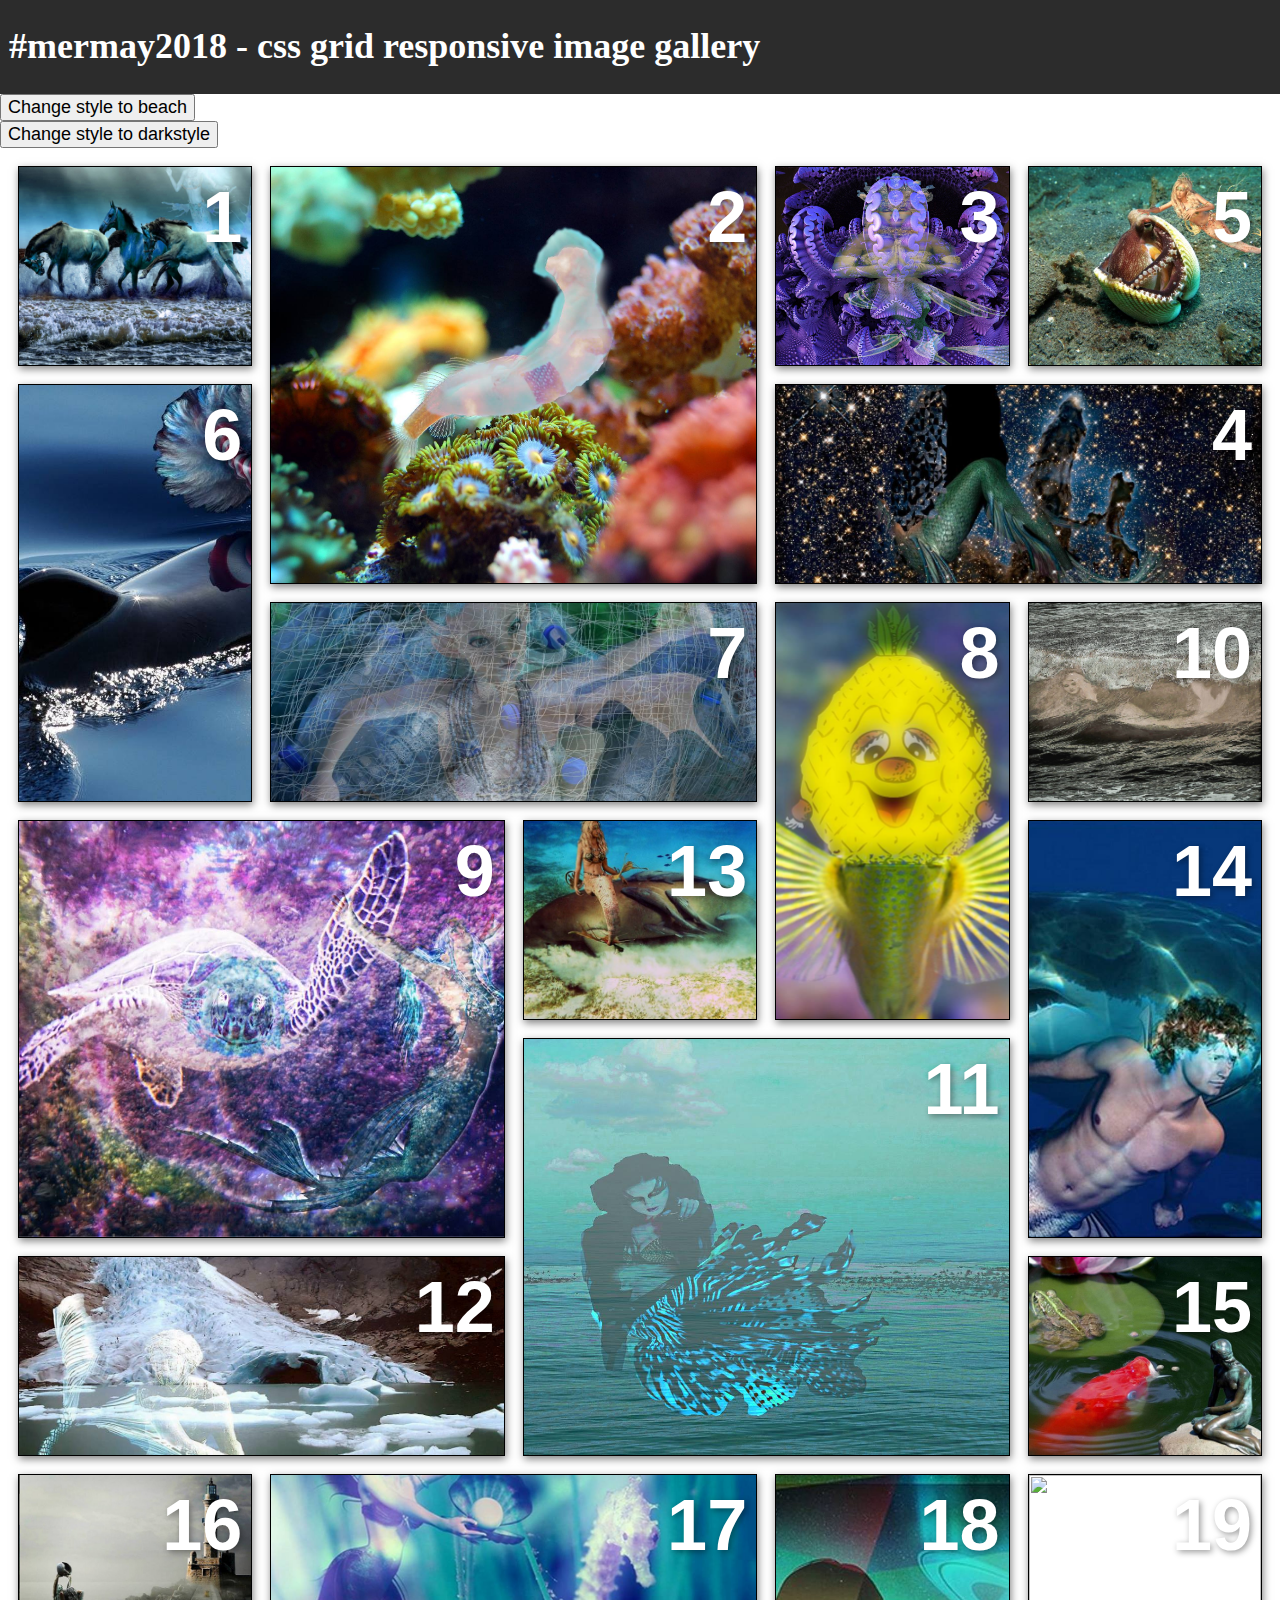
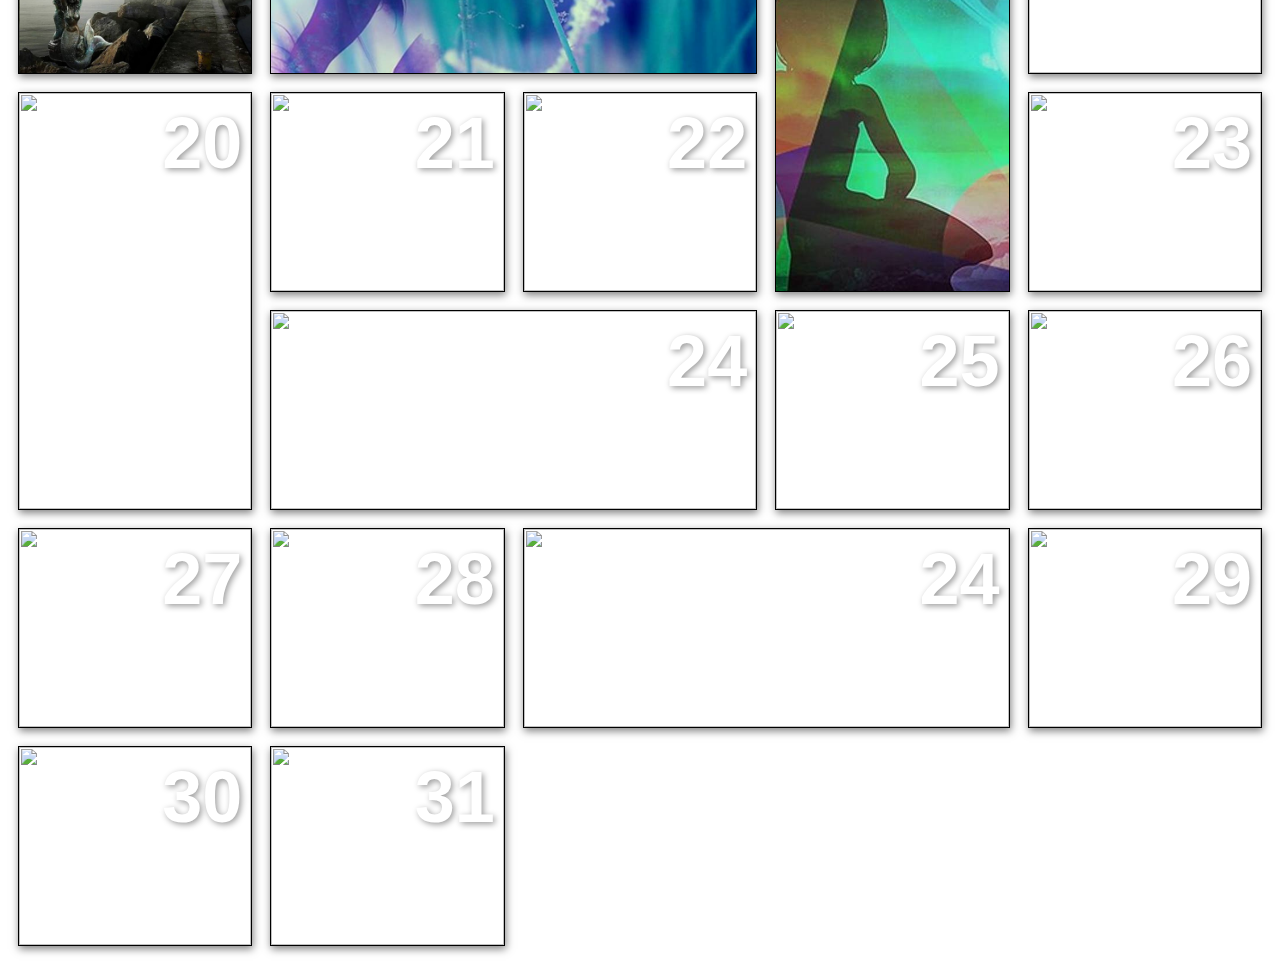
==== basicgrid.html @ f6c02491 "Update basicgrid.html" ====
<!doctype html>
<html>
  <head>
    <meta charset="utf-8">
    <meta http-equiv="x-ua-compatible" content="ie=edge">
    <meta name="viewport" content="width=device-width, initial-scale=1">
    <title>#mermay2018</title>
      
    <link href="https://fonts.googleapis.com/css?family=Gruppo" rel="stylesheet">
    
    <link rel="stylesheet" href="css/normalize.css">
    <link rel="stylesheet" href="css/universal.css">
    
    <link rel="stylesheet" href="css/style.css">
    <link rel="alternate stylesheet" title="basicgrid" href="css/style.css">
    <link rel="alternate stylesheet" title="darkstyle" href="css/darkstyle.css">  
  </head>
  <body>

    <main>
    
      <header>
        <h1>#mermay2018 - css grid responsive image gallery</h1>
	      
	  <form> <input type="button" value="Change style to beach" onclick="window.location.href='index.html'" />
          </form>
	  <form> <input type="button" value="Change style to darkstyle" onclick="window.location.href='darkstyle.html'" />
          </form>
      </header>
      
            <div class="warning">This demo only works in browsers that support CSS Grid Layout. If you can see this message, then your browser isn't supporting Grid. You can try out Grid in <a href="https://nightly.mozilla.org/">Firefox Nightly</a> or <a href="http://gridbyexample.com/browsers/">other browsers by flipping a flag</a>.</div>
            
      <ul>
        <li tabindex="0"><img src="media/mermay1.jpg" alt="Mermaid with horses in sea waves" /><span>1</span></li>
        <li tabindex="0" class="highlight-box"><img src="media/mermay2.jpg" alt="Mermaid swimming amongst coral" /><span>2</span></li>
        <li tabindex="0"><img src="media/mermay3.jpg" alt="Royal Mermaid" /><span>3</span></li>
        <li tabindex="0" class="highlight-wide"><img src="media/mermay4.jpg" "Starwars - mermaid dreaming Eagle Nebula" /><span>4</span></li>
        <li tabindex="0"><img src="media/mermay5.jpg" alt="Mermaid with octopus hiding in shell" /><span>5</span></li>
        <li tabindex="0" class="highlight-tall"><img src="media/mermay6.jpg" alt="mermaid with shell horns" /><span>6</span></li>
        <li tabindex="0" class="highlight-wide"><img src="media/mermay7.jpg" alt="mermaid caught in fishing net with plastic bottles" /><span>7</span></li>
        <li tabindex="0" class="highlight-tall"><img src="media/mermay8.jpg" alt="Tropical mermaid" /><span>8</span></li>
        <li tabindex="0" class="highlight-box"><img src="media/mermay9.jpg" alt="Mermaid turtle dancing" /><span>9</span></li>
        <li tabindex="0"><img src="media/mermay10.jpg" alt="Albino mermaid" /><span>10</span></li>
        <li tabindex="0" class="highlight-box"><img src="media/mermay11.jpg" alt="Venomous mermaid" /><span>11</span></li>
        <li tabindex="0" class="highlight-wide"><img src="media/mermay12.jpg" alt="Glacial mermaid" /><span>12</span></li>
        <li tabindex="0"><img src="media/mermay13.jpg" alt="Mermaid and dugong" /><span>13</span></li>
        <li tabindex="0" class="highlight-tall"><img src="media/mermay14.jpg" alt="Mermaid with shark" /><span>14</span></li>
        <li tabindex="0"><img src="media/mermay15.jpg" alt="Mermaid with frog and koi" /><span>15</span></li>
        <li tabindex="0"><img src="media/mermay16.jpg" alt="Mermaid sirens on the rocks" /><span>16</span></li>
        <li tabindex="0" class="highlight-wide"><img src="media/mermay17.jpg" alt="Mermaid and seahorse" /><span>17</span></li>
        <li tabindex="0" class="highlight-tall"><img src="media/mermay18.jpg" alt="Mermaid pondering space-galaxy" /><span>18</span></li>
        <li tabindex="0"><img src="" alt="" /><span>19</span></li>
        <li tabindex="0" class="highlight-tall"><img src="" alt="" /><span>20</span></li>
        <li tabindex="0"><img src="" alt="" /><span>21</span></li>
        <li tabindex="0"><img src="" alt="" /><span>22</span></li>
        <li tabindex="0"><img src="" alt="" /><span>23</span></li>
        <li tabindex="0" class="highlight-wide"><img src="" alt="" /><span>24</span></li>
        <li tabindex="0"><img src="" alt="" /><span>25</span></li>
        <li tabindex="0"><img src="" alt="" /><span>26</span></li>
	<li tabindex="0"><img src="" alt="" /><span>27</span></li>
        <li tabindex="0"><img src="" alt="" /><span>28</span></li>
        <li tabindex="0" class="highlight-wide"><img src="" alt="" /><span>24</span></li>
        <li tabindex="0"><img src="" alt="" /><span>29</span></li>
        <li tabindex="0"><img src="" alt="" /><span>30</span></li>
	<li tabindex="0"><img src="" alt="" /><span>31</span></li>
      </ul>
    </main>

  </body>
</html>
---- css/universal.css ----
* {
  -webkit-box-sizing: border-box;
          box-sizing: border-box; }

		  
html {
  font-family: georgia, serif;
  text-rendering: optimizeLegibility;
  -webkit-font-kerning: normal;
          font-kerning: normal;
  -webkit-text-size-adjust: 100%;
     -moz-text-size-adjust: 100%;
      -ms-text-size-adjust: 100%;
          text-size-adjust: 100%; }

img {
  width: 100%; }

.element-invisible {
  position: absolute !important;
  height: 1px;
  width: 1px;
  overflow: hidden;
  clip: rect(1px 1px 1px 1px); }
---- css/style.css ----
html {
  font-family: helvetica, sans-serif;
  font-size: 18px; }

h1 {
  font-family: 'BauerBodoniW01-BoldDisp', georgia, serif;
  font-size: 2rem;
  color: #fff;
  margin: 0;
  padding: 0.75em 0.25em;
  background: #2c2c2c;
  line-height: 1.1em; }

ul {
  padding: 0; }

li {
  list-style-type: none;
  font-weight: bold;
  font-size: 4rem;
  position: relative; }

li:focus {
  border: 10px solid blue; }

span {
  position: absolute;
  top: 10px;
  right: 10px;
  color: #fff;
  text-shadow: 2px 2px 6px rgba(0, 0, 0, 0.4); }

ul {
  /* autoprefixer: off */
  display: grid;
  grid-template-columns: repeat(auto-fit, minmax(200px, 1fr));
  grid-auto-rows: 200px;
  grid-auto-flow: dense;
  grid-gap: 1em;
  margin: 1em; }

li.highlight-box {
  grid-row: span 2;
  grid-column: span 2; }

li.highlight-tall {
  grid-row: span 2; }

li.highlight-wide {
  grid-column: span 2; }

img {
  display: block;
  -o-object-fit: cover;
     object-fit: cover;
  height: 100%;
  border: 1px solid black;
  -webkit-box-shadow: 1px 3px 8px rgba(0, 0, 0, 0.5);
          box-shadow: 1px 3px 8px rgba(0, 0, 0, 0.5); }

.warning {
  color: red;
  font-size: 200%; }

@supports (display: grid) {
  .warning {
    display: none; } }
---- css/style.css ----
html {
  font-family: helvetica, sans-serif;
  font-size: 18px; }

h1 {
  font-family: 'BauerBodoniW01-BoldDisp', georgia, serif;
  font-size: 2rem;
  color: #fff;
  margin: 0;
  padding: 0.75em 0.25em;
  background: #2c2c2c;
  line-height: 1.1em; }

ul {
  padding: 0; }

li {
  list-style-type: none;
  font-weight: bold;
  font-size: 4rem;
  position: relative; }

li:focus {
  border: 10px solid blue; }

span {
  position: absolute;
  top: 10px;
  right: 10px;
  color: #fff;
  text-shadow: 2px 2px 6px rgba(0, 0, 0, 0.4); }

ul {
  /* autoprefixer: off */
  display: grid;
  grid-template-columns: repeat(auto-fit, minmax(200px, 1fr));
  grid-auto-rows: 200px;
  grid-auto-flow: dense;
  grid-gap: 1em;
  margin: 1em; }

li.highlight-box {
  grid-row: span 2;
  grid-column: span 2; }

li.highlight-tall {
  grid-row: span 2; }

li.highlight-wide {
  grid-column: span 2; }

img {
  display: block;
  -o-object-fit: cover;
     object-fit: cover;
  height: 100%;
  border: 1px solid black;
  -webkit-box-shadow: 1px 3px 8px rgba(0, 0, 0, 0.5);
          box-shadow: 1px 3px 8px rgba(0, 0, 0, 0.5); }

.warning {
  color: red;
  font-size: 200%; }

@supports (display: grid) {
  .warning {
    display: none; } }
---- css/darkstyle.css ----
/* styles adapted from http://labs.jensimmons.com/2016/examples/image-gallery-grid-1.html 
after watching https://www.youtube.com/watch?v=qNtJ5p3h2A4 */

html {
  font-family: 'Gruppo', cursive, lato, sans-serif;
  font-size: 18px;
  background: #6699cc;
  background: linear-gradient(to bottom, #f6e6b4 0%,#ed9017 100%);
  /* Permalink - use to edit and share this gradient: http://colorzilla.com/gradient-editor/#45484d+0,000000+100;Black+3D+%231 */
background: #45484d; /* Old browsers */
background: -moz-linear-gradient(top, #45484d 0%, #000000 100%); /* FF3.6-15 */
background: -webkit-linear-gradient(top, #45484d 0%,#000000 100%); /* Chrome10-25,Safari5.1-6 */
background: linear-gradient(to bottom, #45484d 0%,#000000 100%); /* W3C, IE10+, FF16+, Chrome26+, Opera12+, Safari7+ */
filter: progid:DXImageTransform.Microsoft.gradient( startColorstr='#45484d', endColorstr='#000000',GradientType=0 ); /* IE6-9 */  }

h1 {
  font-family: 'Gruppo', cursive, lato, sans-serif;
  font-size: 2rem;
  color: #dcdcdc;
  margin: 0;
  padding: 0.75em 0.25em;
  background: #2c2c2c;
  background: linear-gradient(to bottom, #cedbe9 0%,#aac5de 17%,#6199c7 50%,#3a84c3 51%,#419ad6 59%,#4bb8f0 71%,#3a8bc2 84%,#26558b 100%);
  /* Permalink - use to edit and share this gradient: http://colorzilla.com/gradient-editor/#4c4c4c+0,595959+12,666666+25,474747+39,2c2c2c+50,000000+51,111111+60,2b2b2b+76,1c1c1c+91,131313+100;Black+Gloss+%231 */
background: #4c4c4c; /* Old browsers */
background: -moz-linear-gradient(top, #4c4c4c 0%, #595959 12%, #666666 25%, #474747 39%, #2c2c2c 50%, #000000 51%, #111111 60%, #2b2b2b 76%, #1c1c1c 91%, #131313 100%); /* FF3.6-15 */
background: -webkit-linear-gradient(top, #4c4c4c 0%,#595959 12%,#666666 25%,#474747 39%,#2c2c2c 50%,#000000 51%,#111111 60%,#2b2b2b 76%,#1c1c1c 91%,#131313 100%); /* Chrome10-25,Safari5.1-6 */
background: linear-gradient(to bottom, #4c4c4c 0%,#595959 12%,#666666 25%,#474747 39%,#2c2c2c 50%,#000000 51%,#111111 60%,#2b2b2b 76%,#1c1c1c 91%,#131313 100%); /* W3C, IE10+, FF16+, Chrome26+, Opera12+, Safari7+ */
filter: progid:DXImageTransform.Microsoft.gradient( startColorstr='#4c4c4c', endColorstr='#131313',GradientType=0 ); /* IE6-9 */
  }

/* CSS3 button styles from Codrops https://tympanus.net/codrops/2009/09/02/20-fresh-and-colorful-css3-buttons/ */

             .button{
                padding:5px 15px 5px 15px;
                text-decoration: none;
                display: inline-block;
                -moz-border-radius: 10px;
                -webkit-border-radius: 10px;
                -moz-box-shadow: 0 1px 3px rgba(0,0,0,0.5);
                -webkit-box-shadow: 0 1px 3px rgba(0,0,0,0.5);
                border-bottom: 1px solid rgba(0,0,0,0.25);
                font-family: "Lucida Grande",Lucida,Verdana,sans-serif;
                outline:none;
                position:relative;
                font-size: 32px;
                margin:10px;
                background:transparent url(buttonover.png) repeat-x top left;
                white-space:nowrap;
            }
            .button:hover{
                background-color: #777;
            }
            .button:active{
                top: 1px;
                left:1px;
            }
            .shadow{
                background-color: #a3a3a3;
                border: 2px solid #777;
                color: #FFF;
                font-weight:bold;
                text-shadow: 0 1px 1px rgba(0,0,0,0.8);
            }
            .engraved{
                background: #666;
                border: 2px solid #777;
                color: #000;
                text-shadow: 0px 1px 1px #fff;
                font-weight: bold;
            }
            .glow{
                color: #fff;
                background: #888;
                border: 2px solid #777;
                text-shadow: 1px 1px 6px #fff;
            }
            .white{
                color: #fff;
                background: #fff;
                text-shadow: 1px 1px 4px #000;
                border: 2px solid #f0f0f0;
                font-family: "Arial";
                font-weight:bold;
                text-transform:uppercase;
                letter-spacing:-1px;
            }
            .white:hover{
                background-color:#f1f1f1;
            }
            .red{
                background-color: #B00000;
                border: 1px solid #7F0000;
                color: #FFF;
                text-shadow: 1px 1px 4px #000;
                font-family: "Palatino Linotype";
            }
            .red:hover{
                background-color:#800000;
            }

            .lightblue{
                background-color: #7FB0F0;
                color: #FFF;
                text-shadow: 0 -1px 1px rgba(0,0,0,0.25);
                font-weight:100;
            }
            .lightblue:hover{
                background-color:#7FA0C0;
            }
            .olive{
                background-color: #B0E000;
                border: 1px outset #D0E000;
                color: #FFF;
                font-style:italic;
                text-shadow: 0 2px 1px rgba(0,0,0,0.2);
            }
            .olive:hover{
                background-color: #90A000;
            }
            .orange{
                background-color: #FFCC00;
                border: 1px outset #F2FF00;
                color: #FFF;
                font-family:Helvetica;
                font-weight:bold;
            }
            .orange:hover{
                background-color: #FF8000;
            }
            .pink{
                background-color: #C0107F;
                border: 1px outset #70107F;
                color: #FFF;
                font-family:"Georgia";
                font-weight:bold;
            }
            .pink:hover{
                background-color: #F0107F;
            }
            .pink:active{
                border: 1px inset #70107F;
            }
            .sea{
                background-color: #20807F;
                color: #FFF;
            }
            .sea:hover{
                background-color: #60807F;
            }
            .rose{
                background-color: #F07FD0;
                color: #FFF;
                font-family: "Palatino Linotype";
                font-style: italic;
                letter-spacing:-1px;
                text-shadow: -1px 1px 1px rgba(0, 0, 0, 0.4);
            }
            .rose:hover{
                background-color: #B07FA0;
            }
            .black{
                background-color: #000;
                background-image:url(buttonover2.png);
                color: #FFF;
                letter-spacing:-1px;
                text-shadow: 0 2px 1px rgba(0,0,0,0.2);
            }
            .black:hover{
                background-color: #777;
            }

            .sand{
                background-color: #FFF090;
                background-image:url(buttonover2.png);
                color: #fff;
                letter-spacing: 3px;
                text-shadow: 1px 0px 1px rgba(0,0,0,0.2);
            }
            .sand:hover{
                background-color: #F0C07F;
            }

            .violet{
                background-color: #9400D3;
                background-image:url(buttonover2.png);
                color: #777;
                font-family:"Arial Black";
                text-shadow: 0px 1px 1px #fff;
            }
            .violet:hover{
                background-color: #8A2BE2;
            }

            .green{
                background-color: #32CD32;
                background-image:url(buttonover2.png);
                color: #fff;
                font-family:"Century Gothic";
                text-transform:uppercase;
                font-style:italic;
                text-shadow: 1px 0px 1px rgba(0,0,0,0.2);
            }
            .green:hover{
                background-color: #2F4F4F;
            }
            .darkblue{
                background-color: #00008B;
                background-image:url(buttonover2.png);
                color: #fff;
                font-family:"Impact";
                text-shadow: 1px 0px 1px rgba(0,0,0,0.2);
            }
            .darkblue:hover{
                background-color: #191970;
            }
            .sunset{
                background-color: #FF6347;
                background-image:url(buttonover2.png);
                color: #777;
                font-family:"Palatino Linotype";
                text-transform:uppercase;
                text-shadow: 0px 1px 1px #fff;
            }
            .sunset:hover{
                background-color: #FF7F50;
            }
            .choco{
                background-color: #D2691E;
                background-image:url(buttonover2.png);
                color: #fff;
                font-family:"Gill Sans";
                text-shadow: 1px 0px 1px rgba(0,0,0,0.2);
            }
            .choco:hover{
                background-color: #D2B48C;
            }
            .cadet{
                background-color: #5F9EA0;
                background-image:url(buttonover2.png);
                color: #fff;
                font-family: "Arial Narrow";
                text-shadow: 1px 0px 1px rgba(0,0,0,0.2);
            }
            .cadet:hover{
                background-color: #008080;
            }
            .aqua{
                background-color: #00FFFF;
                background-image:url(buttonover2.png);
                color: #fff;
                font-family: "Tahoma";
                text-shadow: 1px 1px 4px #000;
            }
            .aqua:hover{
                background-color: #00FFCC;
            }

ul {
  padding: 0; }

li {
  list-style-type: none;
  font-weight: bold;
  font-size: 4rem;
  position: relative; }

li:focus {
  border: 10px solid #808080; }

span {
  position: absolute;
  top: 10px;
  left: 10px;
  color: #dcdcdc;
  text-shadow: 2px 2px 6px rgba(0, 0, 0, 0.8); }

ul {
  /* autoprefixer: off */
  display: grid;
  grid-template-columns: repeat(auto-fit, minmax(200px, 1fr));
  grid-auto-rows: 200px;
  grid-auto-flow: dense;
  grid-gap: 1em;
  margin: 1em; }

li.highlight-box {
  grid-row: span 2;
  grid-column: span 2; }

li.highlight-tall {
  grid-row: span 2; }

li.highlight-wide {
  grid-column: span 2; }

img {
  display: block;
  -o-object-fit: cover;
     object-fit: cover;
  height: 100%;
  border: 1px solid black;
  -webkit-box-shadow: 1px 3px 8px rgba(0, 0, 0, 0.5);
          box-shadow: 1px 3px 8px rgba(0, 0, 0, 0.5); }

.warning {
  color: red;
  font-size: 200%; }

@supports (display: grid) {
  .warning {
    display: none; } }
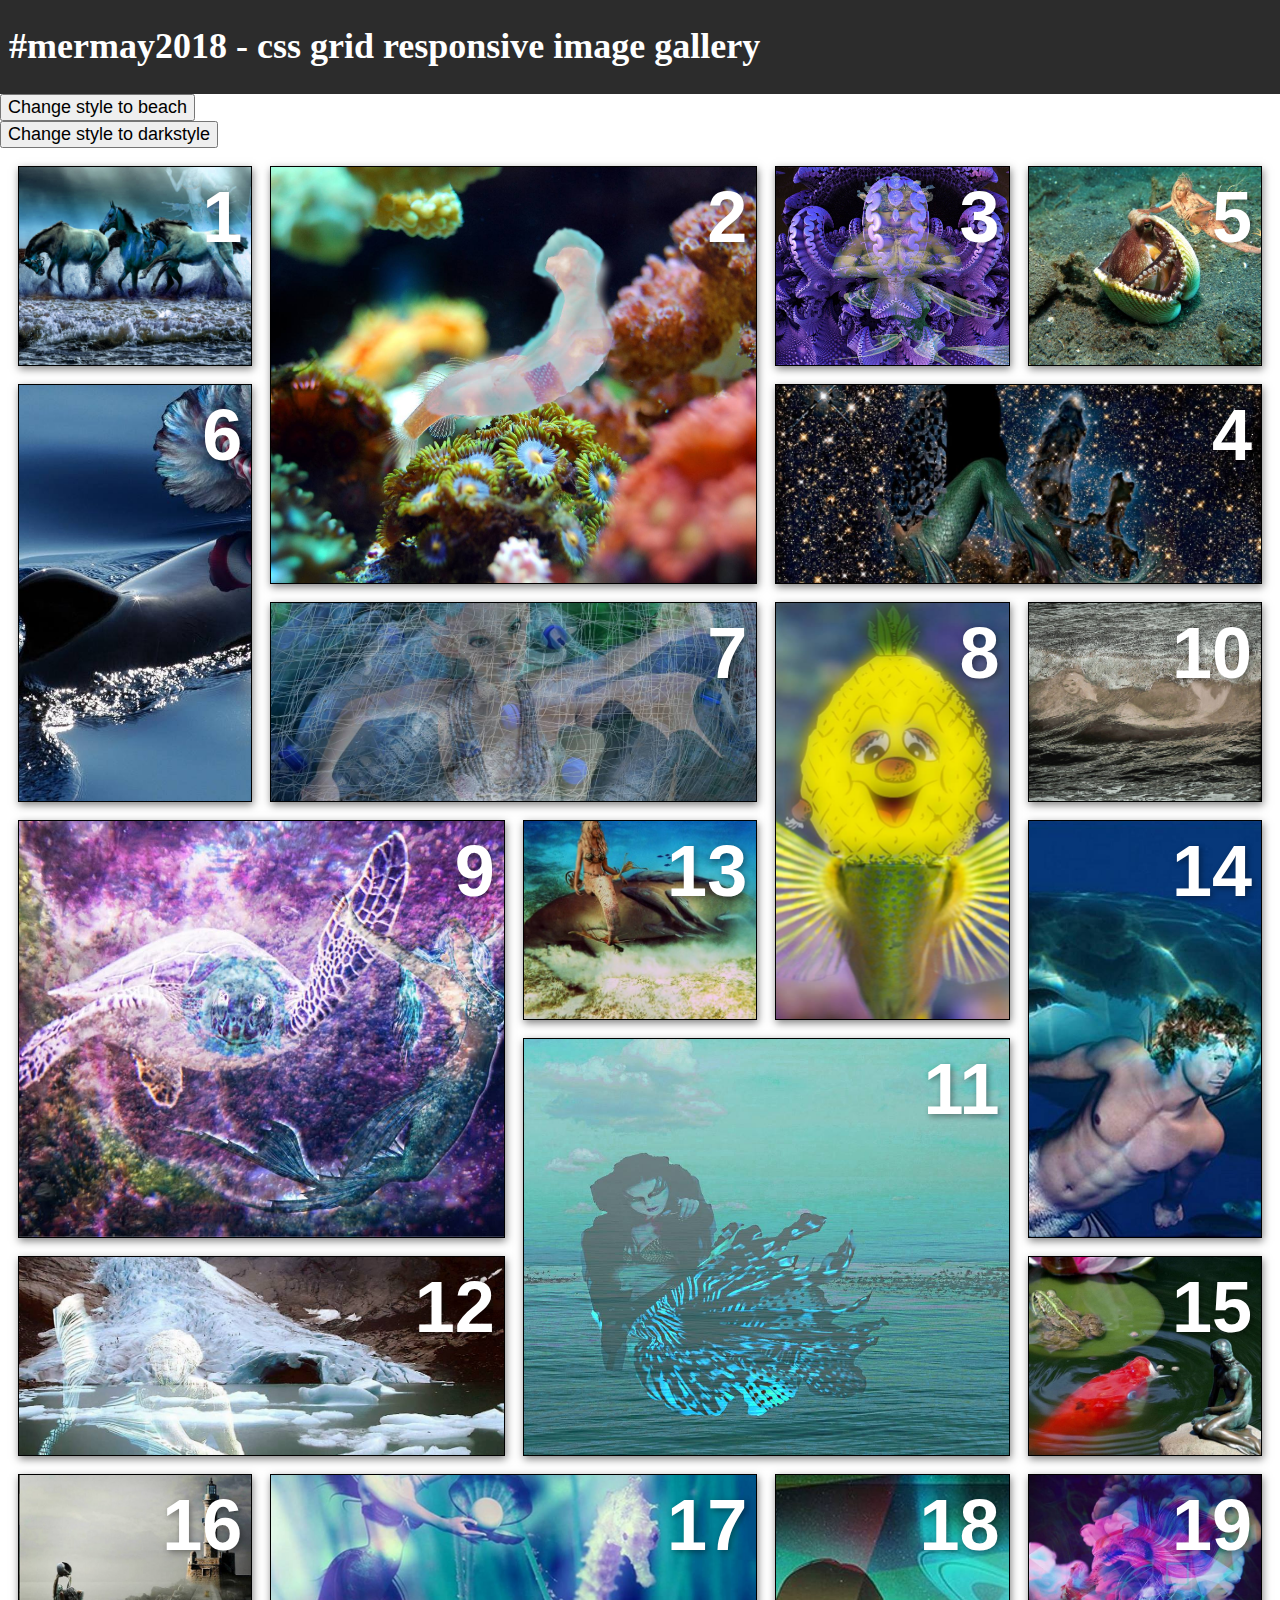
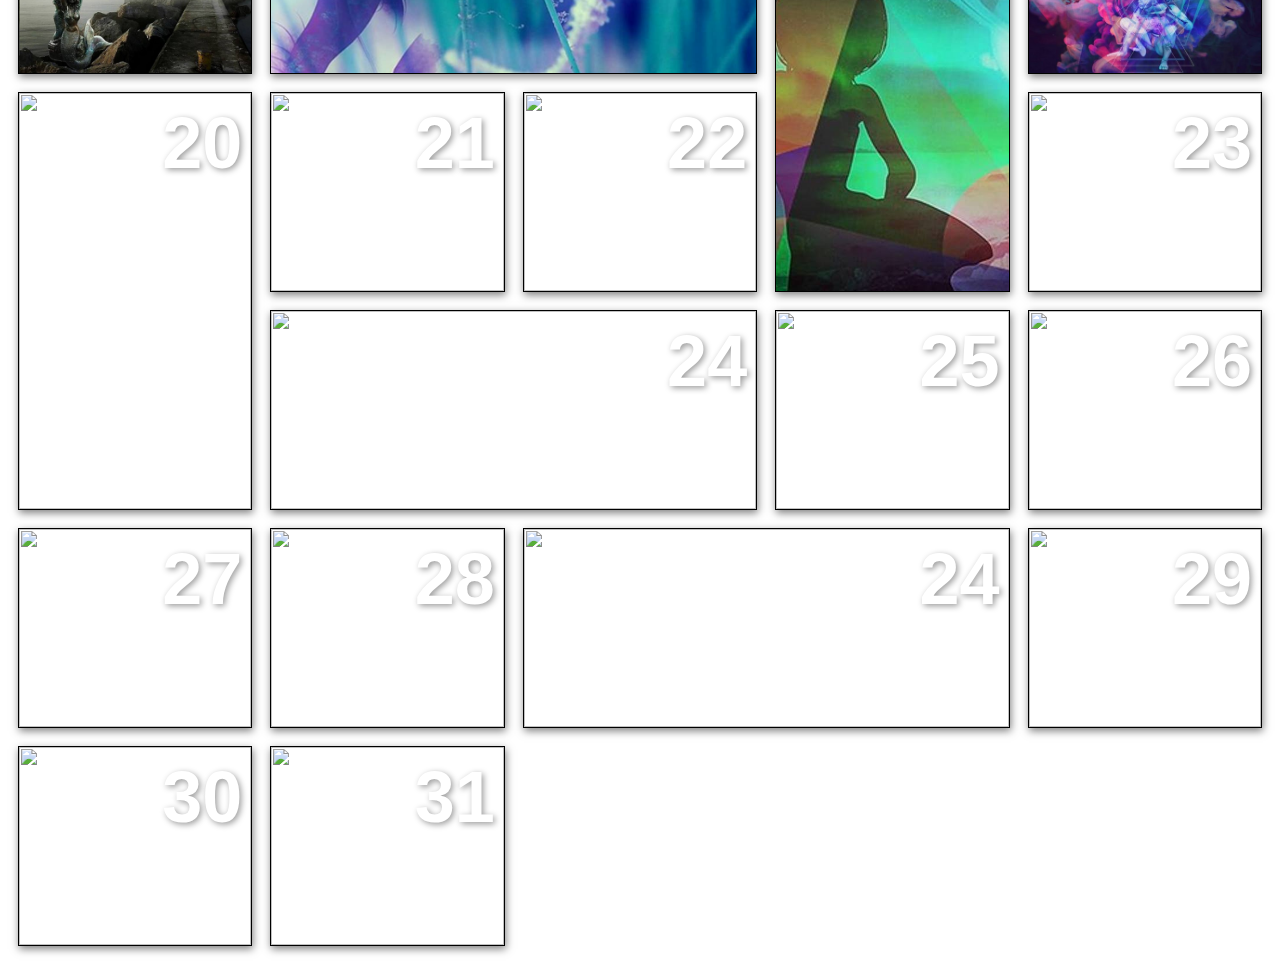
==== commit 905ee900: "Update basicgrid.html" ====
--- a/basicgrid.html
+++ b/basicgrid.html
@@ -49,7 +49,7 @@
         <li tabindex="0"><img src="media/mermay16.jpg" alt="Mermaid sirens on the rocks" /><span>16</span></li>
         <li tabindex="0" class="highlight-wide"><img src="media/mermay17.jpg" alt="Mermaid and seahorse" /><span>17</span></li>
         <li tabindex="0" class="highlight-tall"><img src="media/mermay18.jpg" alt="Mermaid pondering space-galaxy" /><span>18</span></li>
-        <li tabindex="0"><img src="" alt="" /><span>19</span></li>
+        <li tabindex="0"><img src="media/mermay19.jpg" alt="Mermaid with Betta splendens" /><span>19</span></li>
         <li tabindex="0" class="highlight-tall"><img src="" alt="" /><span>20</span></li>
         <li tabindex="0"><img src="" alt="" /><span>21</span></li>
         <li tabindex="0"><img src="" alt="" /><span>22</span></li>
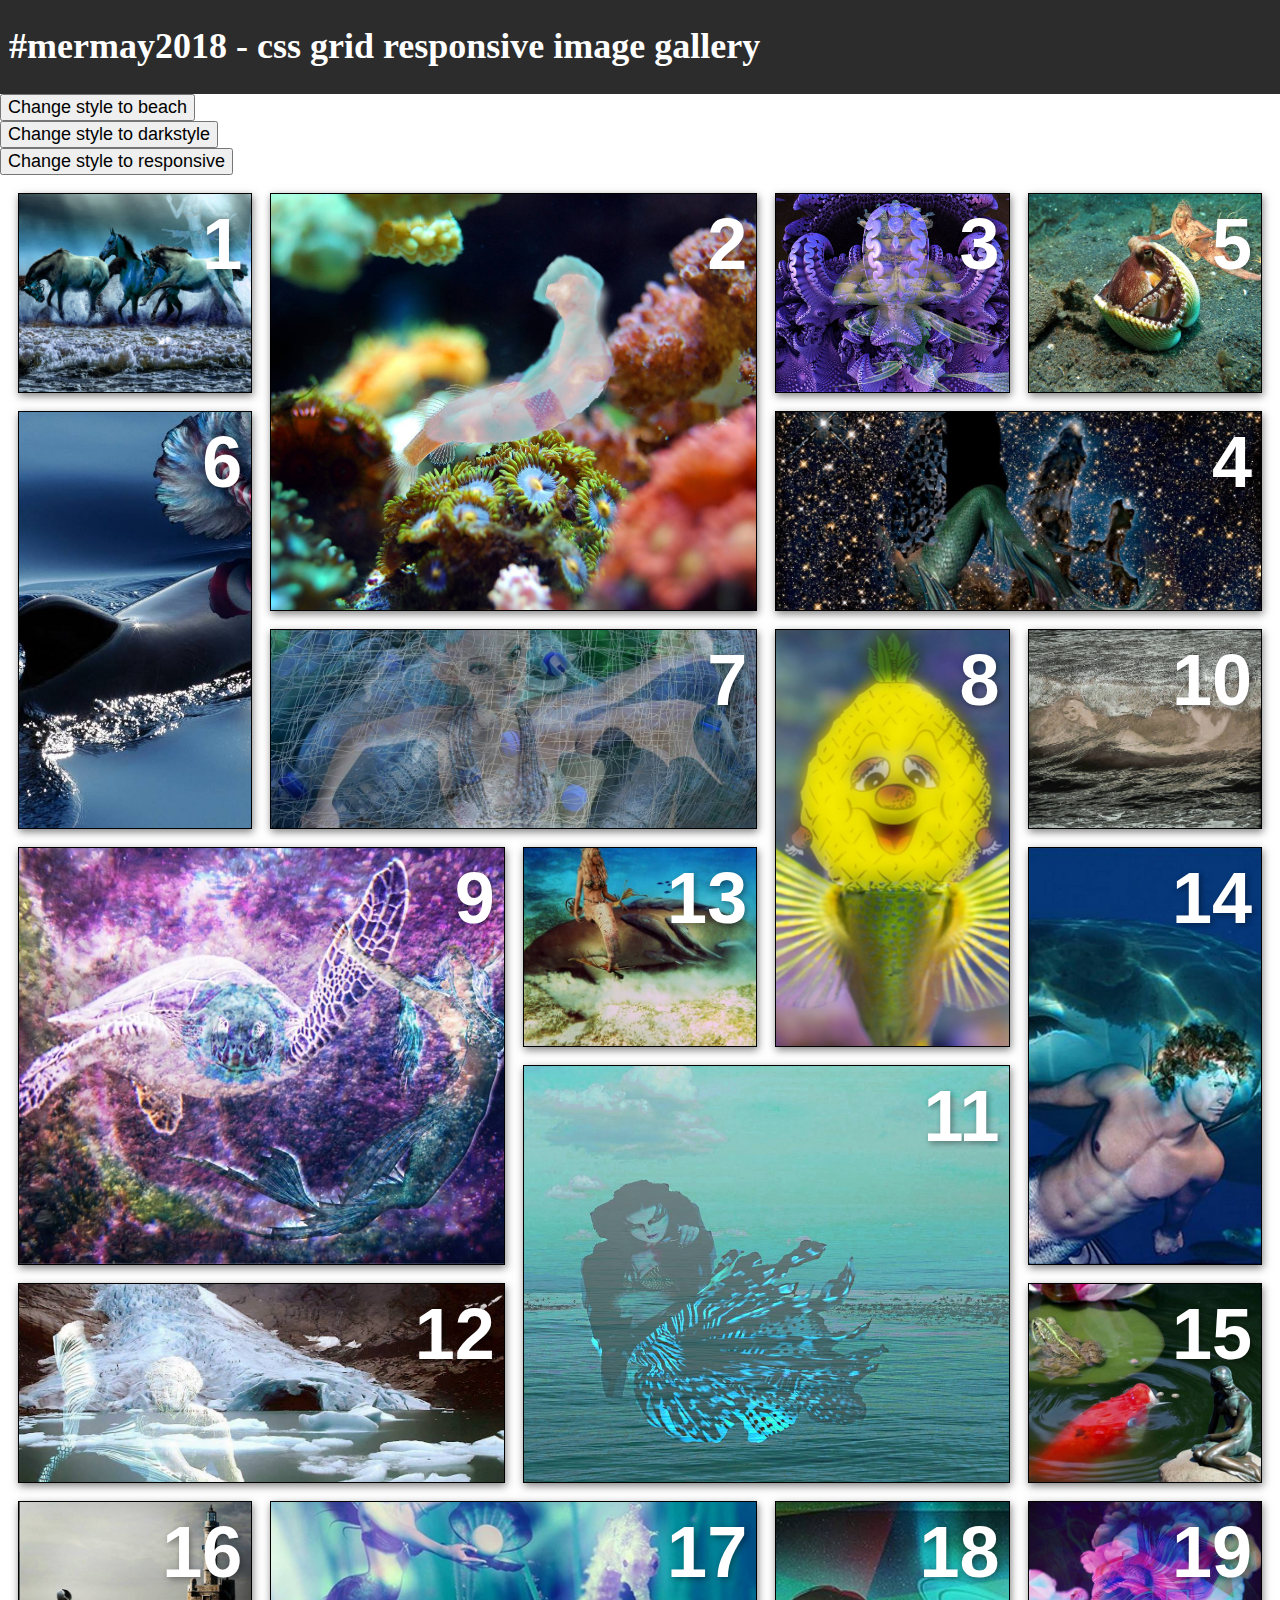
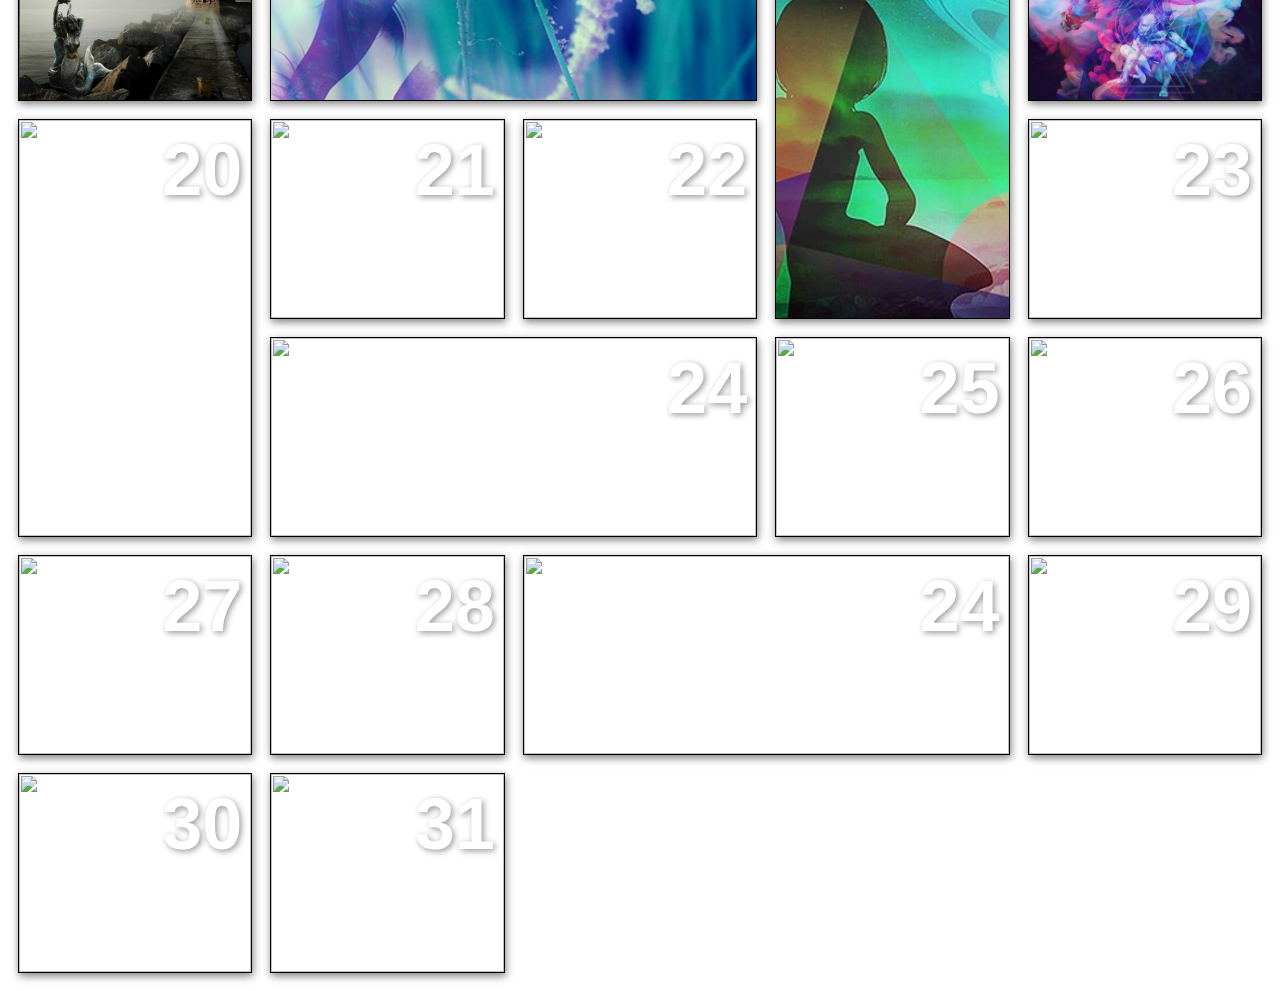
==== commit 4974556d: "Update basicgrid.html" ====
--- a/basicgrid.html
+++ b/basicgrid.html
@@ -26,6 +26,9 @@
           </form>
 	  <form> <input type="button" value="Change style to darkstyle" onclick="window.location.href='darkstyle.html'" />
           </form>
+	  <form> <input type="button" value="Change style to responsive" onclick="window.location.href='responsivegrid.html'" />
+          </form>    
+	      
       </header>
       
             <div class="warning">This demo only works in browsers that support CSS Grid Layout. If you can see this message, then your browser isn't supporting Grid. You can try out Grid in <a href="https://nightly.mozilla.org/">Firefox Nightly</a> or <a href="http://gridbyexample.com/browsers/">other browsers by flipping a flag</a>.</div>
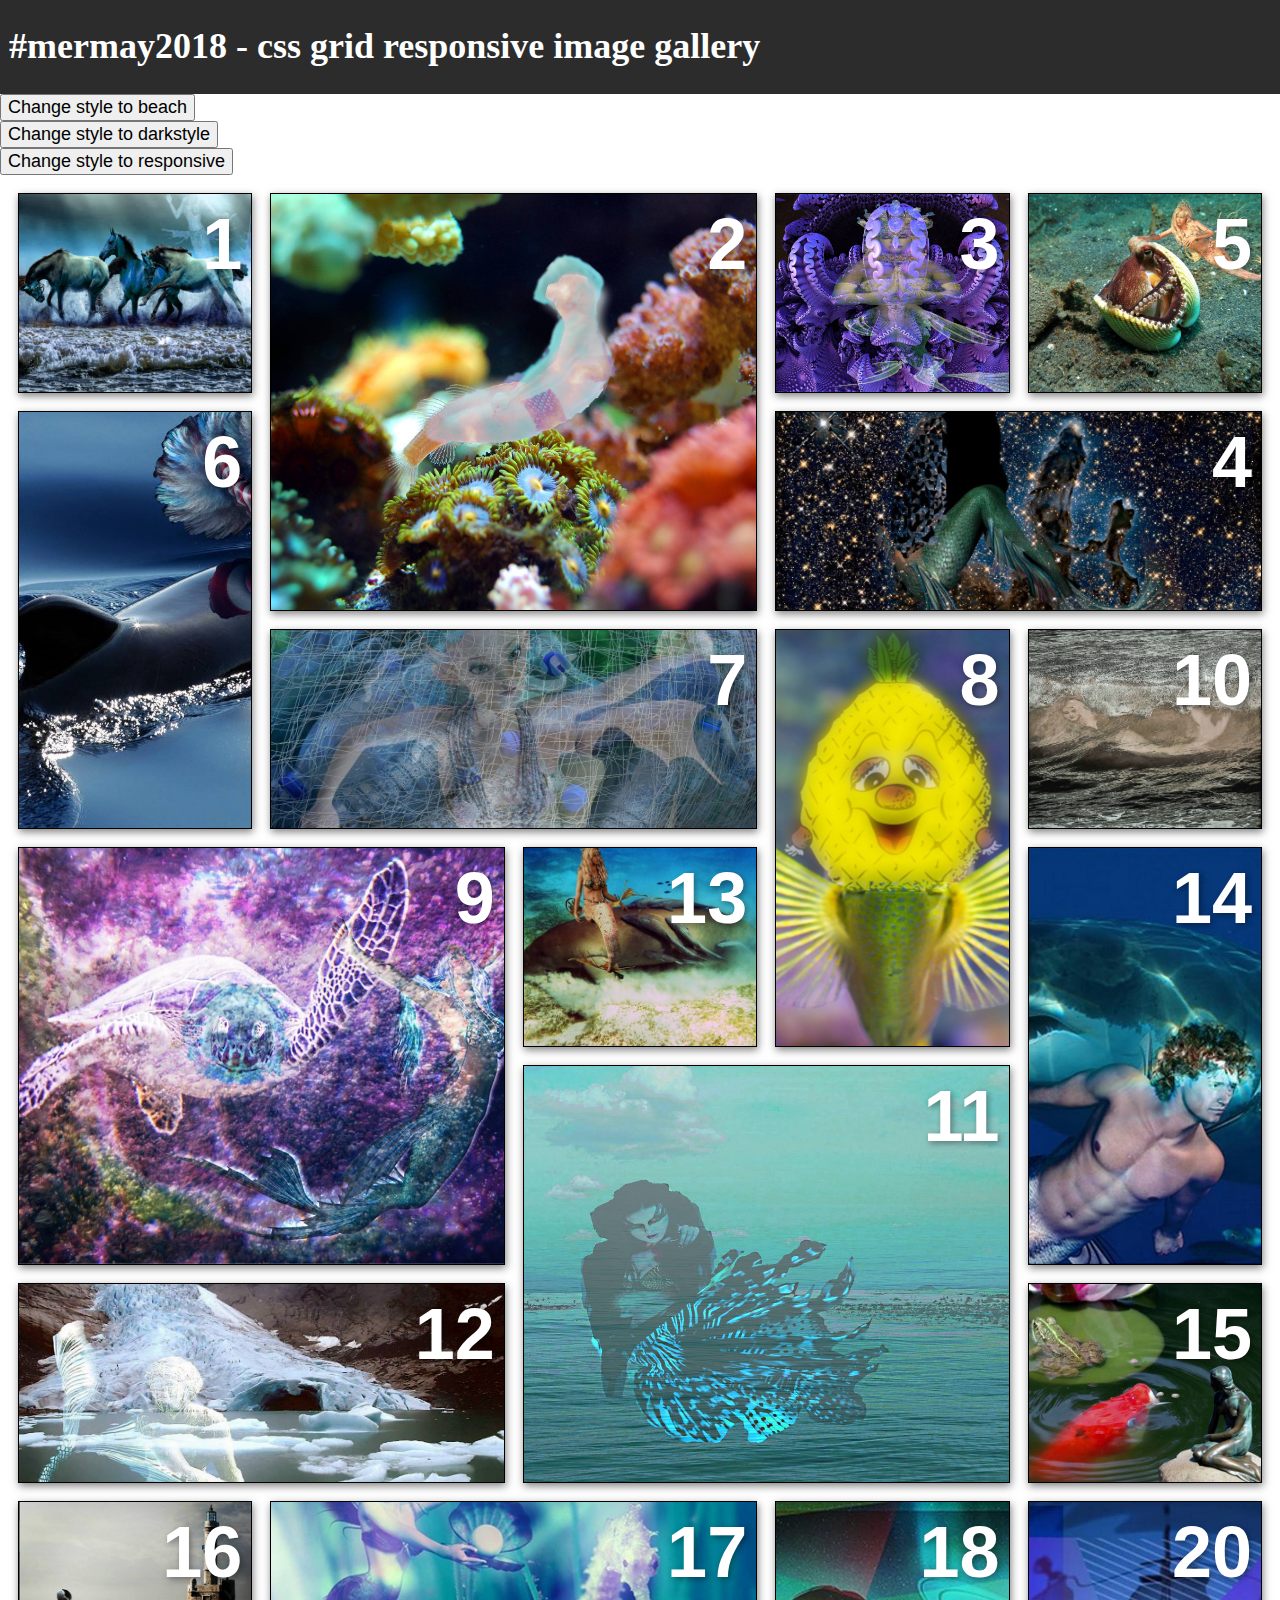
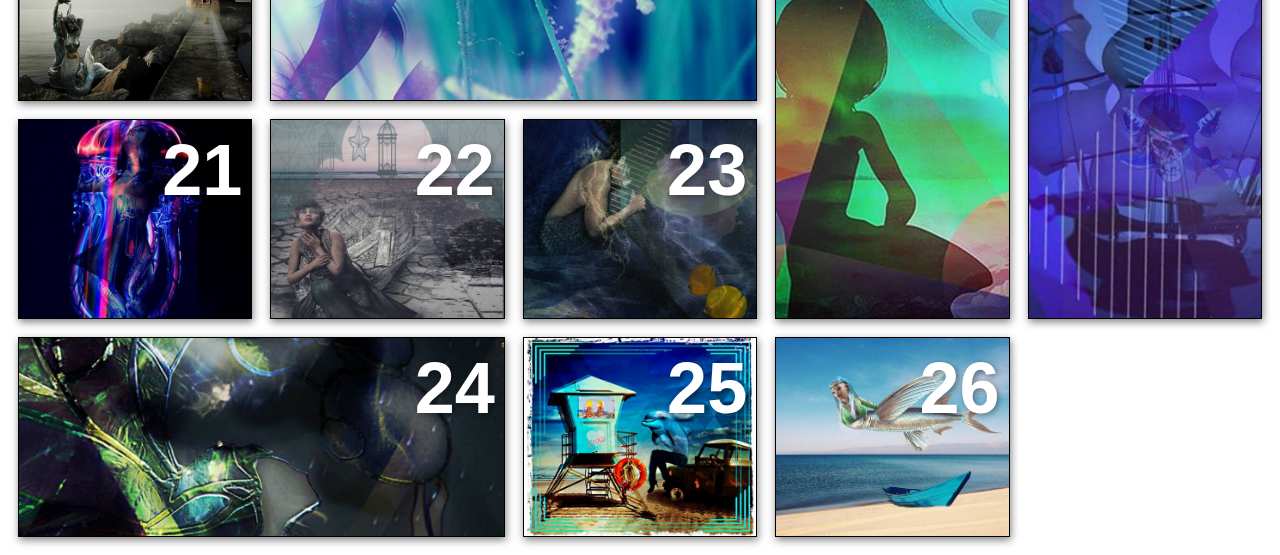
==== commit d7ad9714: "Update basicgrid.html" ====
--- a/basicgrid.html
+++ b/basicgrid.html
@@ -52,20 +52,21 @@
         <li tabindex="0"><img src="media/mermay16.jpg" alt="Mermaid sirens on the rocks" /><span>16</span></li>
         <li tabindex="0" class="highlight-wide"><img src="media/mermay17.jpg" alt="Mermaid and seahorse" /><span>17</span></li>
         <li tabindex="0" class="highlight-tall"><img src="media/mermay18.jpg" alt="Mermaid pondering space-galaxy" /><span>18</span></li>
-        <li tabindex="0"><img src="media/mermay19.jpg" alt="Mermaid with Betta splendens" /><span>19</span></li>
-        <li tabindex="0" class="highlight-tall"><img src="" alt="" /><span>20</span></li>
-        <li tabindex="0"><img src="" alt="" /><span>21</span></li>
-        <li tabindex="0"><img src="" alt="" /><span>22</span></li>
-        <li tabindex="0"><img src="" alt="" /><span>23</span></li>
-        <li tabindex="0" class="highlight-wide"><img src="" alt="" /><span>24</span></li>
-        <li tabindex="0"><img src="" alt="" /><span>25</span></li>
-        <li tabindex="0"><img src="" alt="" /><span>26</span></li>
+        <li tabindex="0" class="highlight-tall"><img src="media/mermay20.jpg" alt="Mermaid with pirate ship" /><span>20</span></li>
+        <li tabindex="0"><img src="media/mermay21.jpg" alt="Jellyfish mermaid" /><span>21</span></li>
+        <li tabindex="0"><img src="media/mermay22.jpg" alt="Gothic fashion mermaid" /><span>22</span></li>
+        <li tabindex="0"><img src="media/mermay23.jpg" alt="Deep ocean mermaid" /><span>23</span></li>
+        <li tabindex="0" class="highlight-wide"><img src="media/mermay24.jpg" alt="Snail and mermaid" /><span>24</span></li>
+        <li tabindex="0"><img src="media/mermay25.jpg" alt="Reverse mermaid" /><span>25</span></li>
+        <li tabindex="0"><img src="media/mermay26.jpg" alt="Exotic mermaid" /><span>26</span></li>
+<!--
 	<li tabindex="0"><img src="" alt="" /><span>27</span></li>
         <li tabindex="0"><img src="" alt="" /><span>28</span></li>
         <li tabindex="0" class="highlight-wide"><img src="" alt="" /><span>24</span></li>
         <li tabindex="0"><img src="" alt="" /><span>29</span></li>
         <li tabindex="0"><img src="" alt="" /><span>30</span></li>
 	<li tabindex="0"><img src="" alt="" /><span>31</span></li>
+-->
       </ul>
     </main>
 
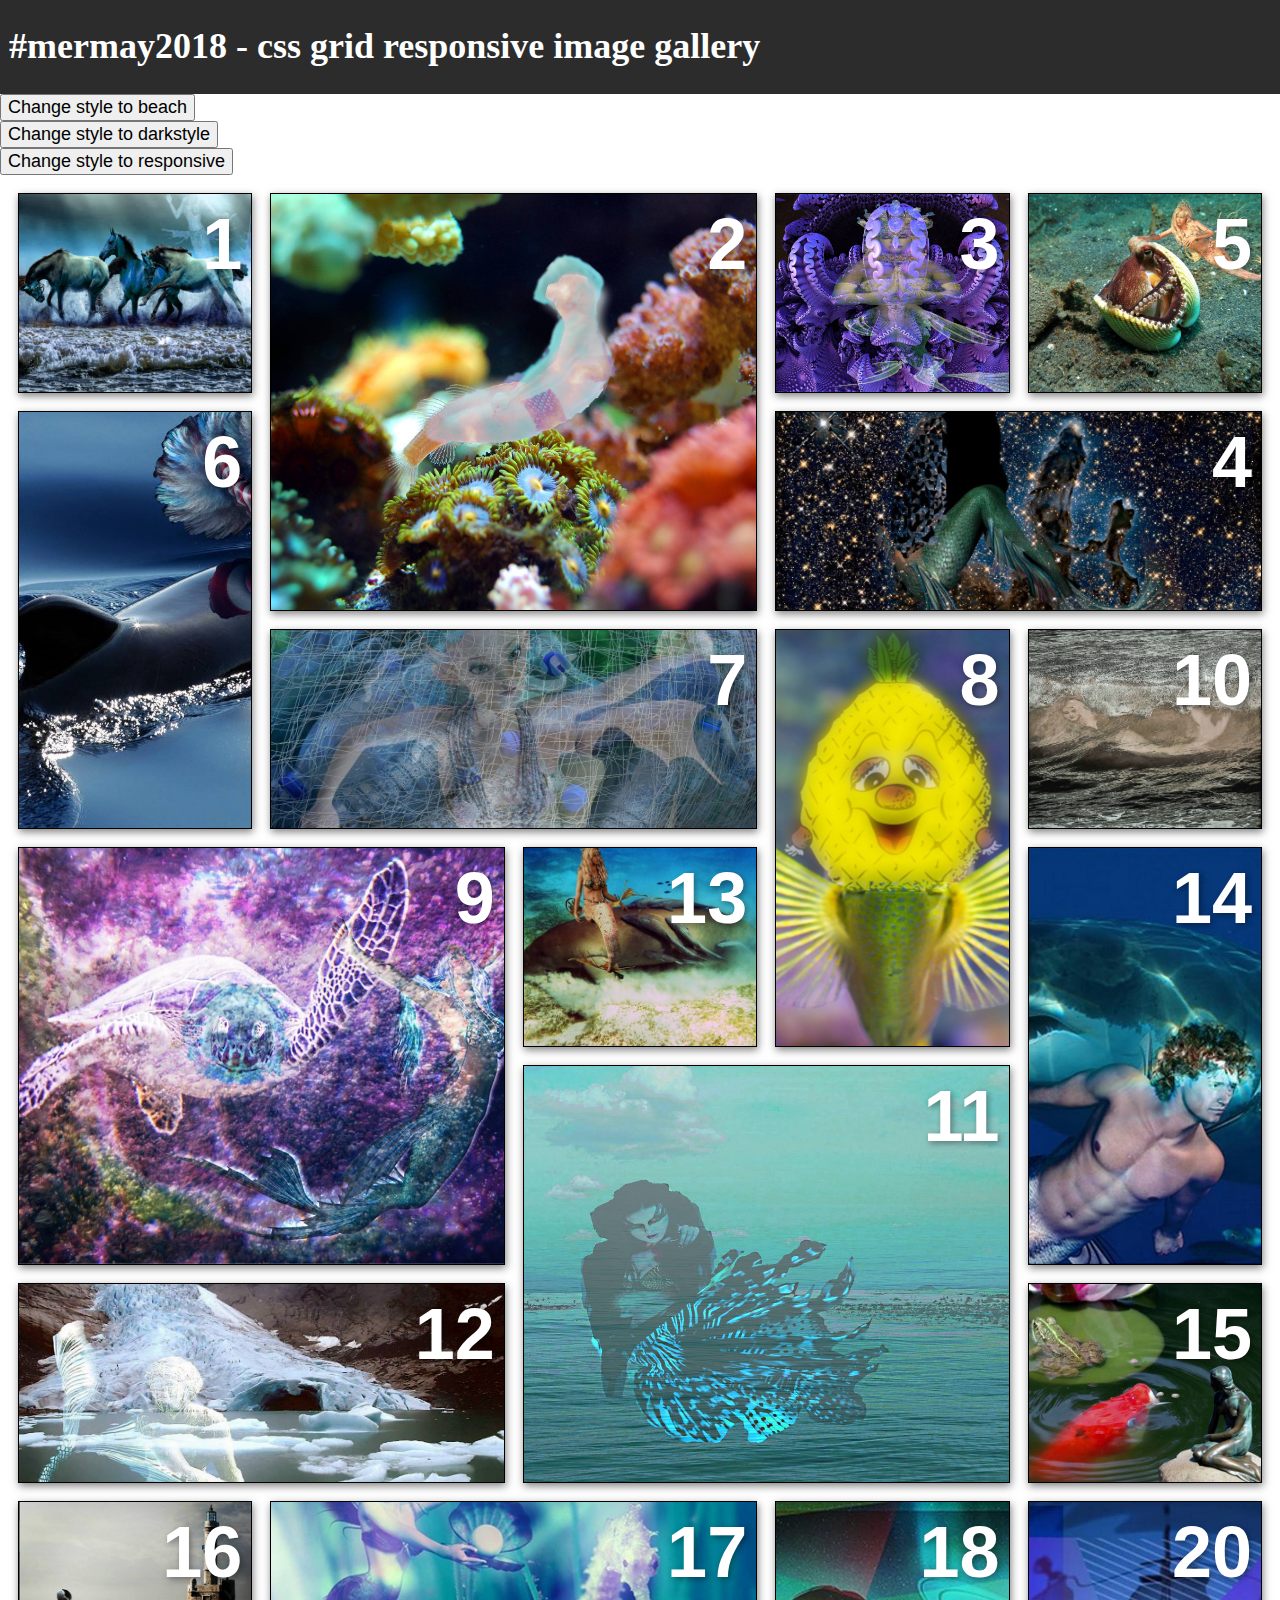
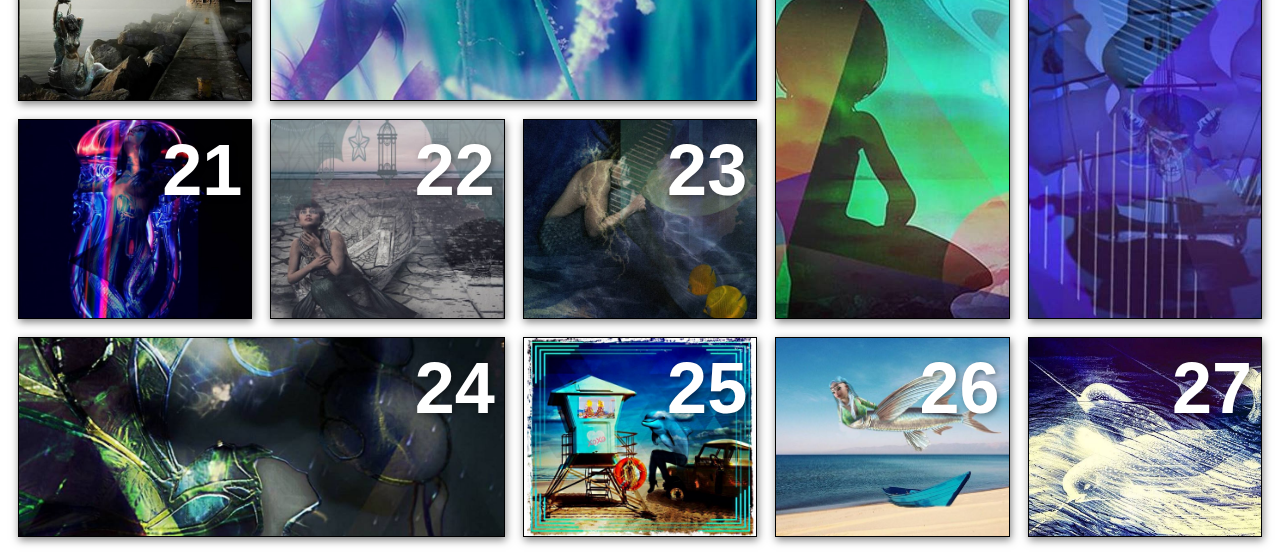
==== commit 116ccb1c: "Update basicgrid.html" ====
--- a/basicgrid.html
+++ b/basicgrid.html
@@ -59,8 +59,8 @@
         <li tabindex="0" class="highlight-wide"><img src="media/mermay24.jpg" alt="Snail and mermaid" /><span>24</span></li>
         <li tabindex="0"><img src="media/mermay25.jpg" alt="Reverse mermaid" /><span>25</span></li>
         <li tabindex="0"><img src="media/mermay26.jpg" alt="Exotic mermaid" /><span>26</span></li>
-<!--
-	<li tabindex="0"><img src="" alt="" /><span>27</span></li>
+	<li tabindex="0"><img src="media/mermay27.jpg" alt="Narwhal" /><span>27</span></li>
+<!--	      
         <li tabindex="0"><img src="" alt="" /><span>28</span></li>
         <li tabindex="0" class="highlight-wide"><img src="" alt="" /><span>24</span></li>
         <li tabindex="0"><img src="" alt="" /><span>29</span></li>
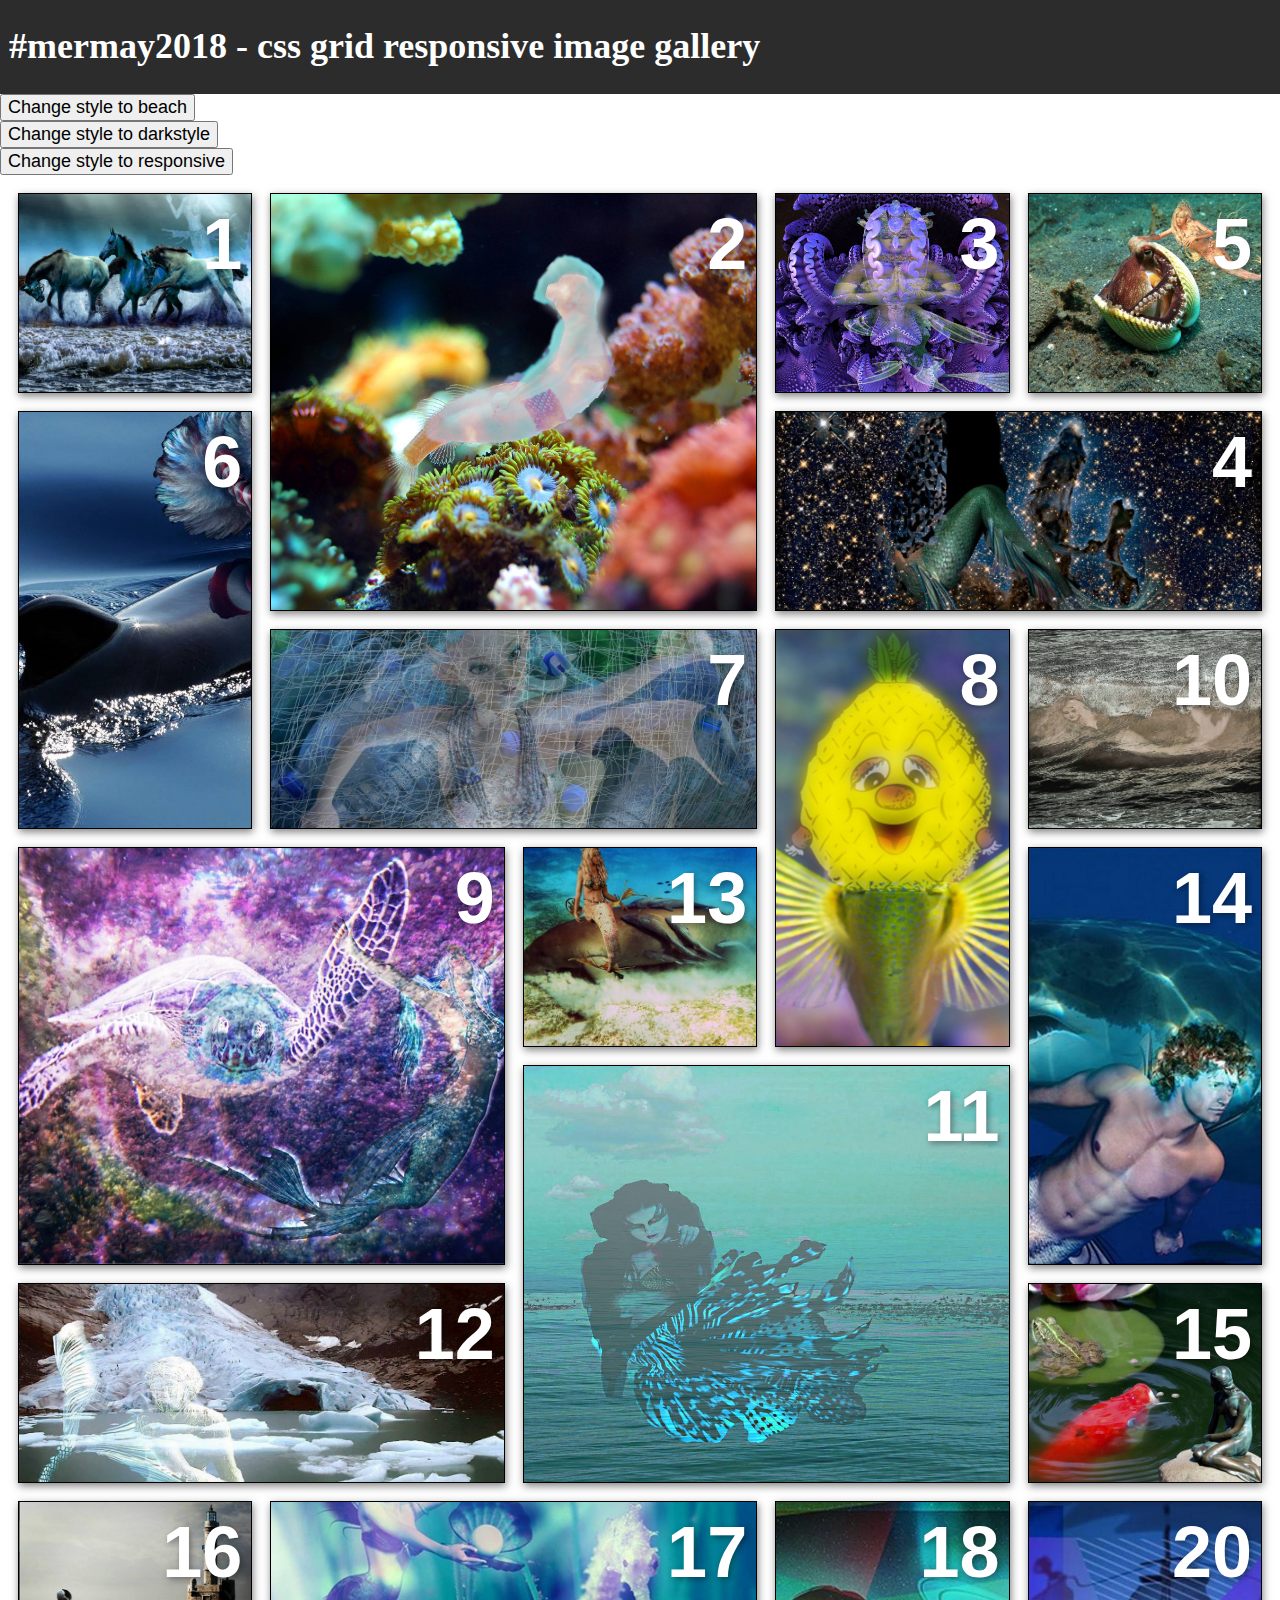
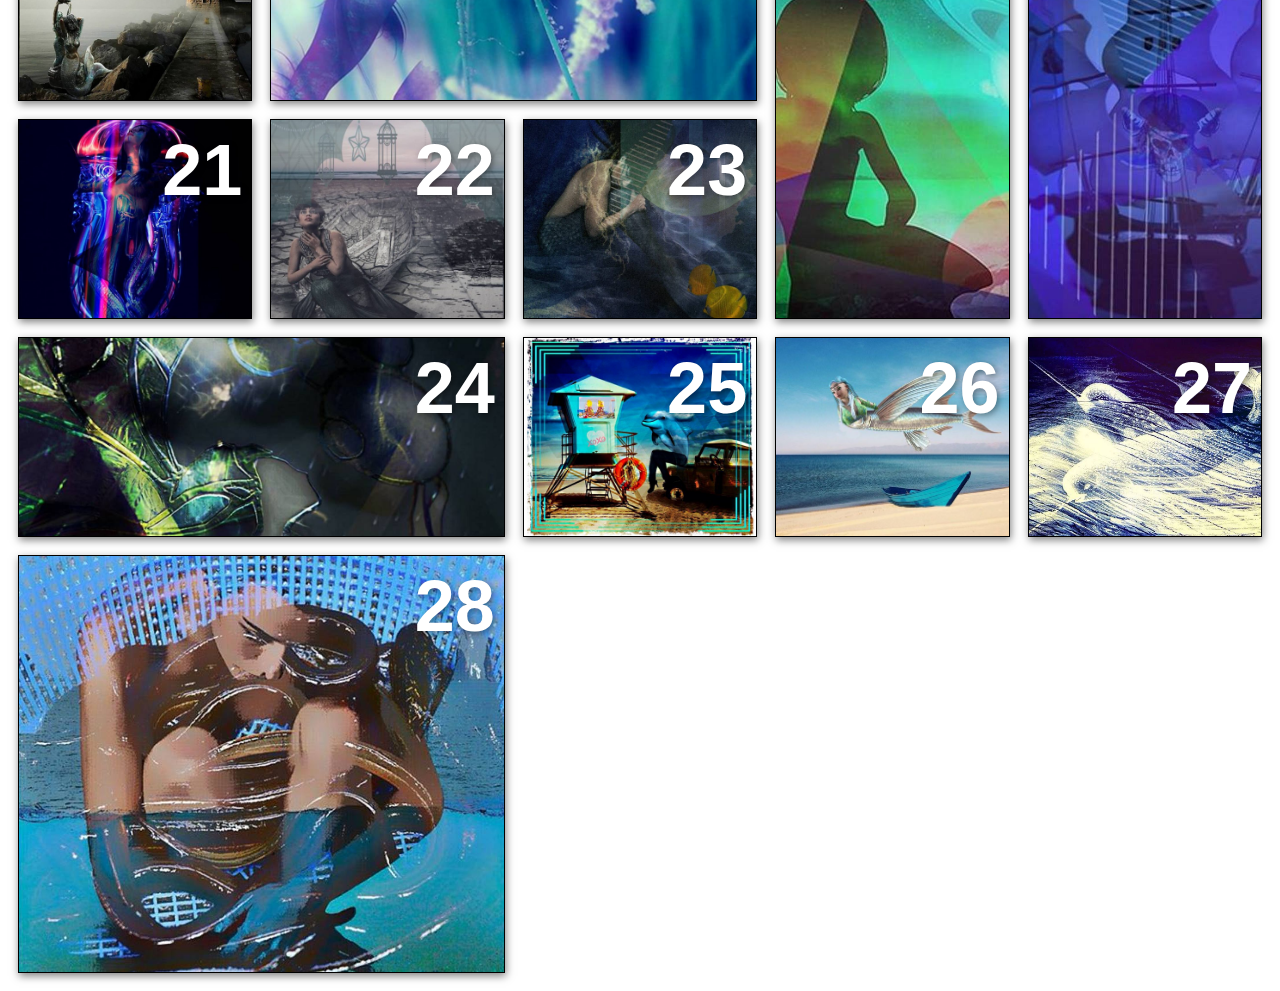
==== commit c849f15e: "Update basicgrid.html" ====
--- a/basicgrid.html
+++ b/basicgrid.html
@@ -60,9 +60,9 @@
         <li tabindex="0"><img src="media/mermay25.jpg" alt="Reverse mermaid" /><span>25</span></li>
         <li tabindex="0"><img src="media/mermay26.jpg" alt="Exotic mermaid" /><span>26</span></li>
 	<li tabindex="0"><img src="media/mermay27.jpg" alt="Narwhal" /><span>27</span></li>
+        <li tabindex="0" class="highlight-box"><img src="media/mermay28.jpg" alt="Mermaid with eels, sea snakes" /><span>28</span></li>
 <!--	      
-        <li tabindex="0"><img src="" alt="" /><span>28</span></li>
-        <li tabindex="0" class="highlight-wide"><img src="" alt="" /><span>24</span></li>
+        
         <li tabindex="0"><img src="" alt="" /><span>29</span></li>
         <li tabindex="0"><img src="" alt="" /><span>30</span></li>
 	<li tabindex="0"><img src="" alt="" /><span>31</span></li>
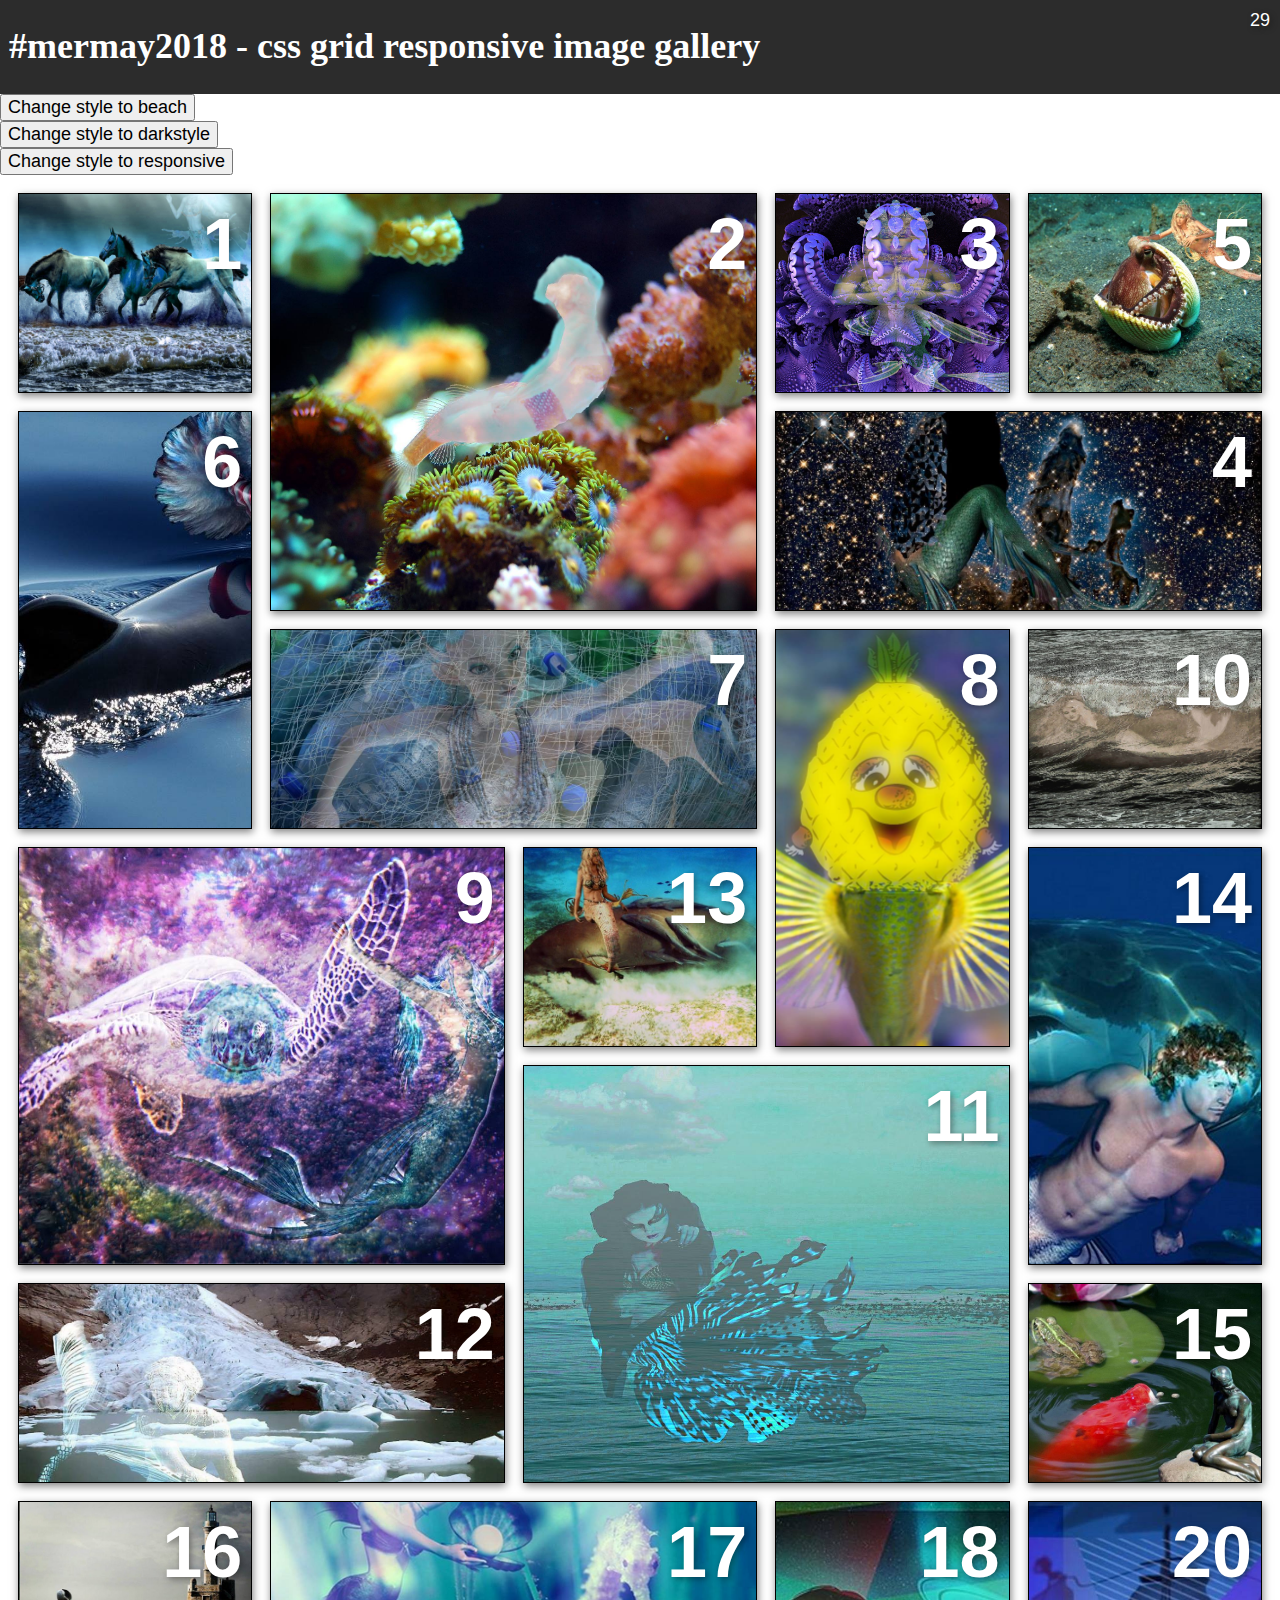
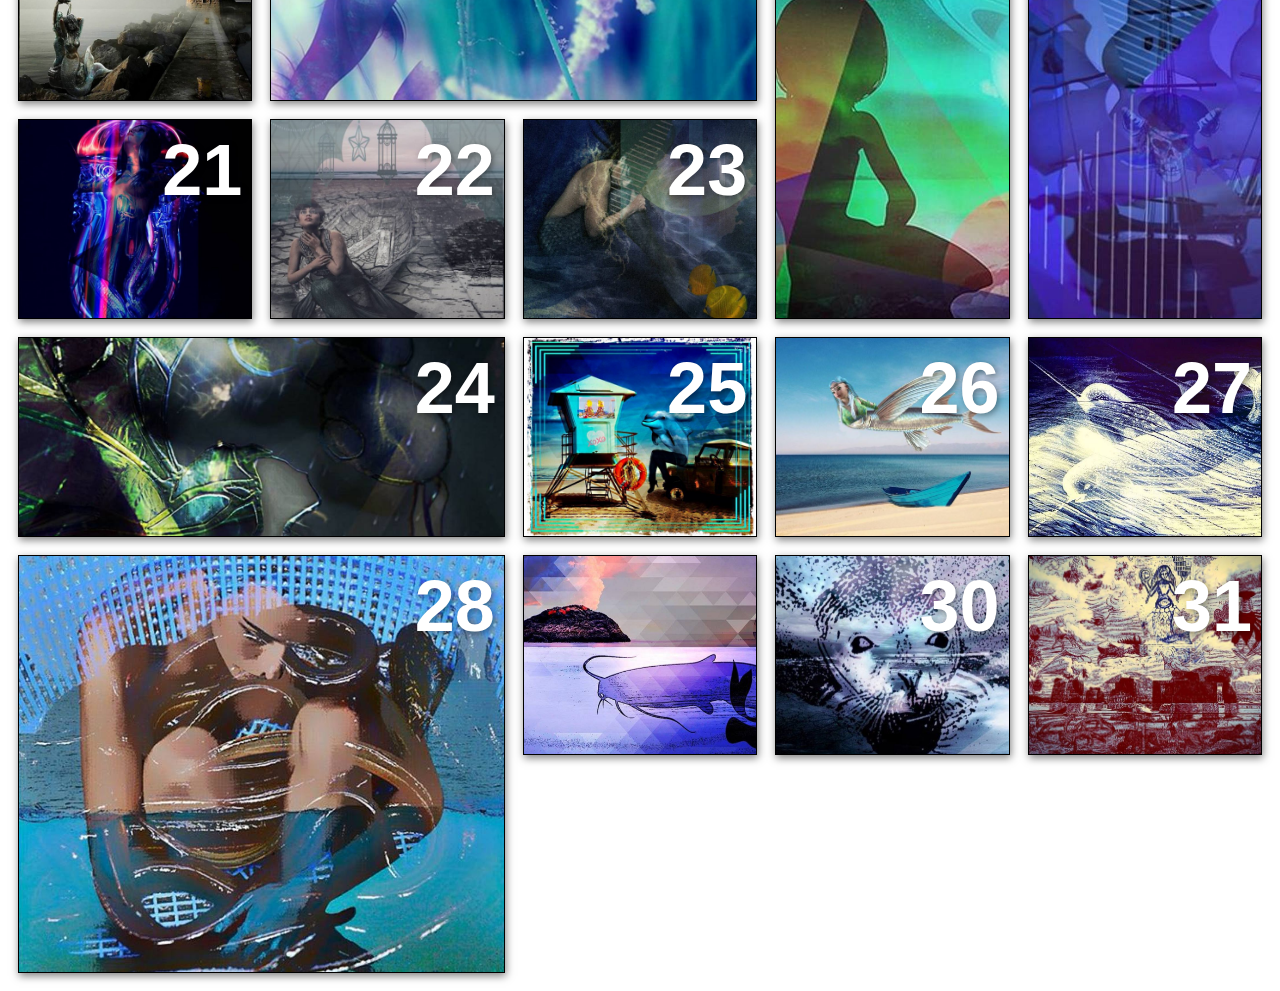
==== commit c9012a48: "Update basicgrid.html" ====
--- a/basicgrid.html
+++ b/basicgrid.html
@@ -60,13 +60,10 @@
         <li tabindex="0"><img src="media/mermay25.jpg" alt="Reverse mermaid" /><span>25</span></li>
         <li tabindex="0"><img src="media/mermay26.jpg" alt="Exotic mermaid" /><span>26</span></li>
 	<li tabindex="0"><img src="media/mermay27.jpg" alt="Narwhal" /><span>27</span></li>
-        <li tabindex="0" class="highlight-box"><img src="media/mermay28.jpg" alt="Mermaid with eels, sea snakes" /><span>28</span></li>
-<!--	      
-        
-        <li tabindex="0"><img src="" alt="" /><span>29</span></li>
-        <li tabindex="0"><img src="" alt="" /><span>30</span></li>
-	<li tabindex="0"><img src="" alt="" /><span>31</span></li>
--->
+        <li tabindex="0" class="highlight-box"><img src="media/mermay28.jpg" alt="Mermaid with eels, sea snakes" /><span>28</span></li	              
+        <li tabindex="0"><img src="media/mermay29.jpg" alt="" /><span>29</span></li>
+        <li tabindex="0"><img src="media/mermay30.jpg" alt="" /><span>30</span></li>
+	<li tabindex="0"><img src="media/mermay31.jpg" alt="" /><span>31</span></li>
       </ul>
     </main>
 
